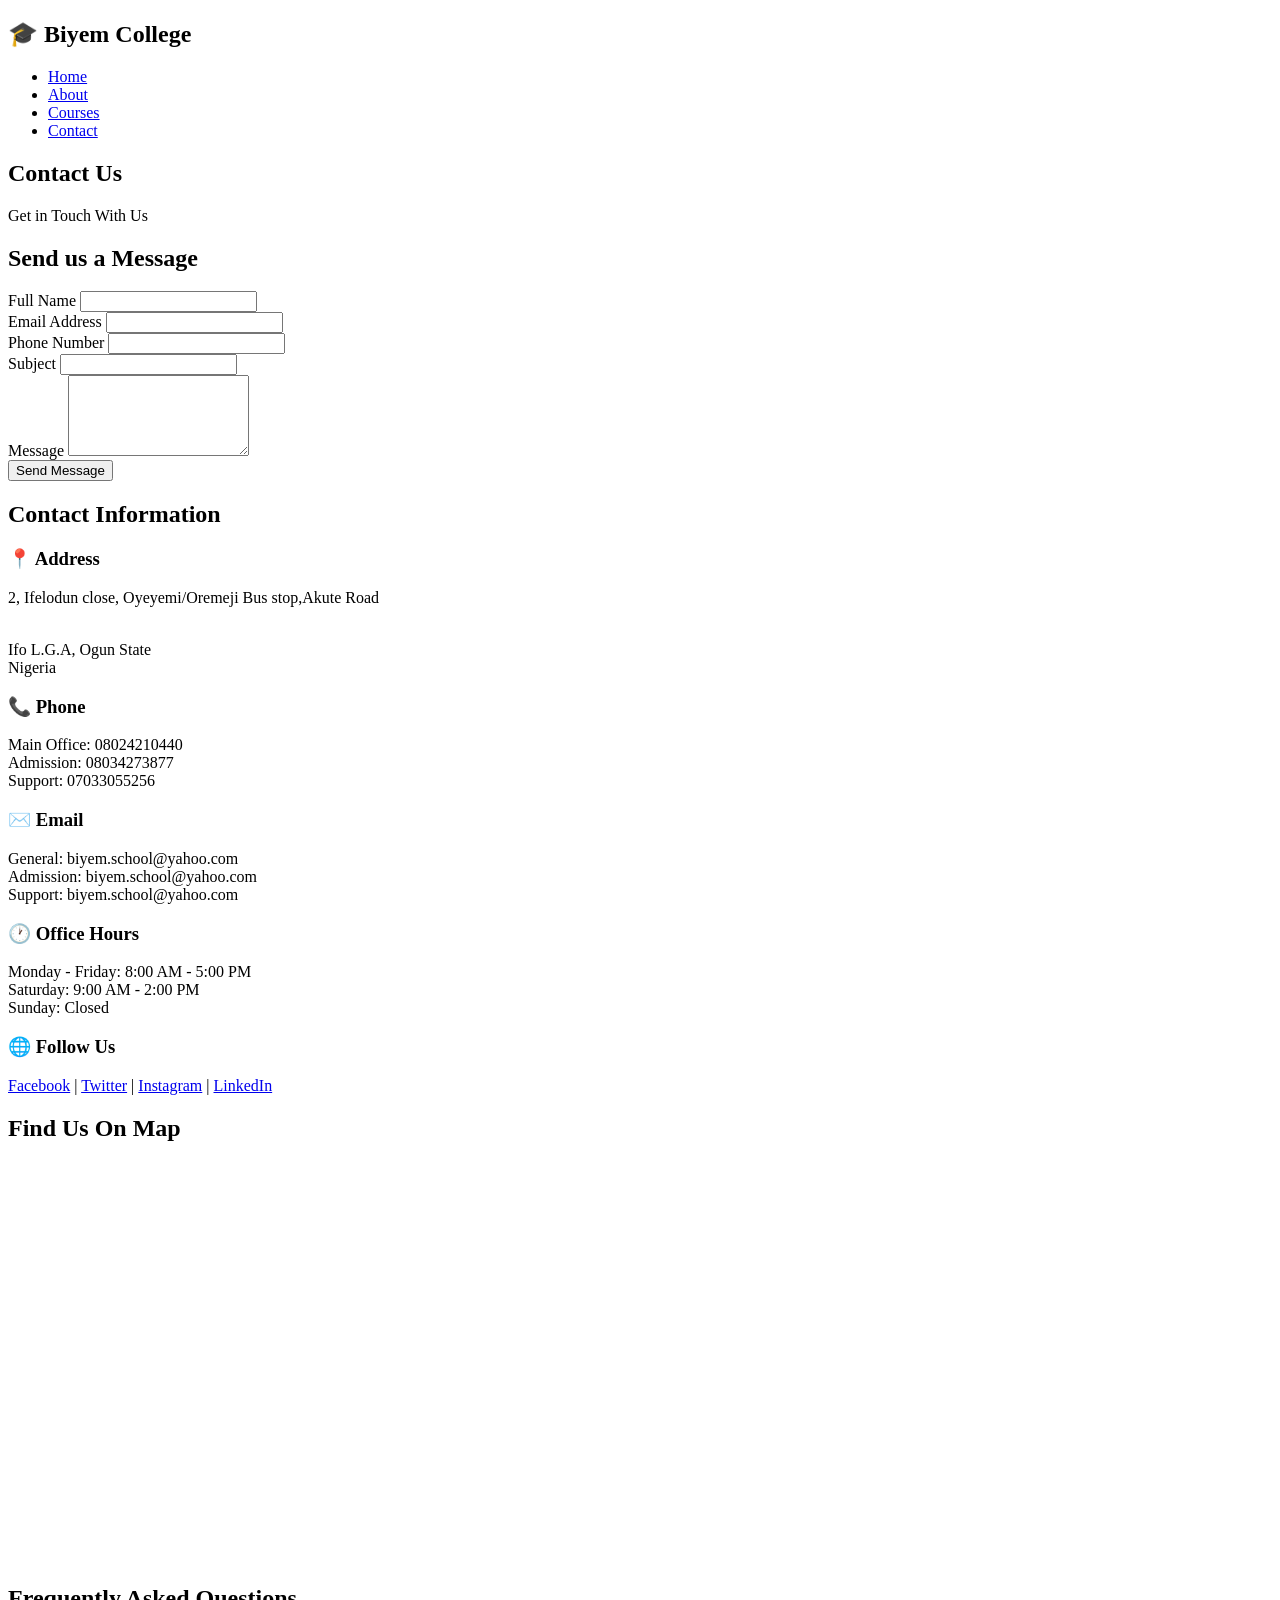
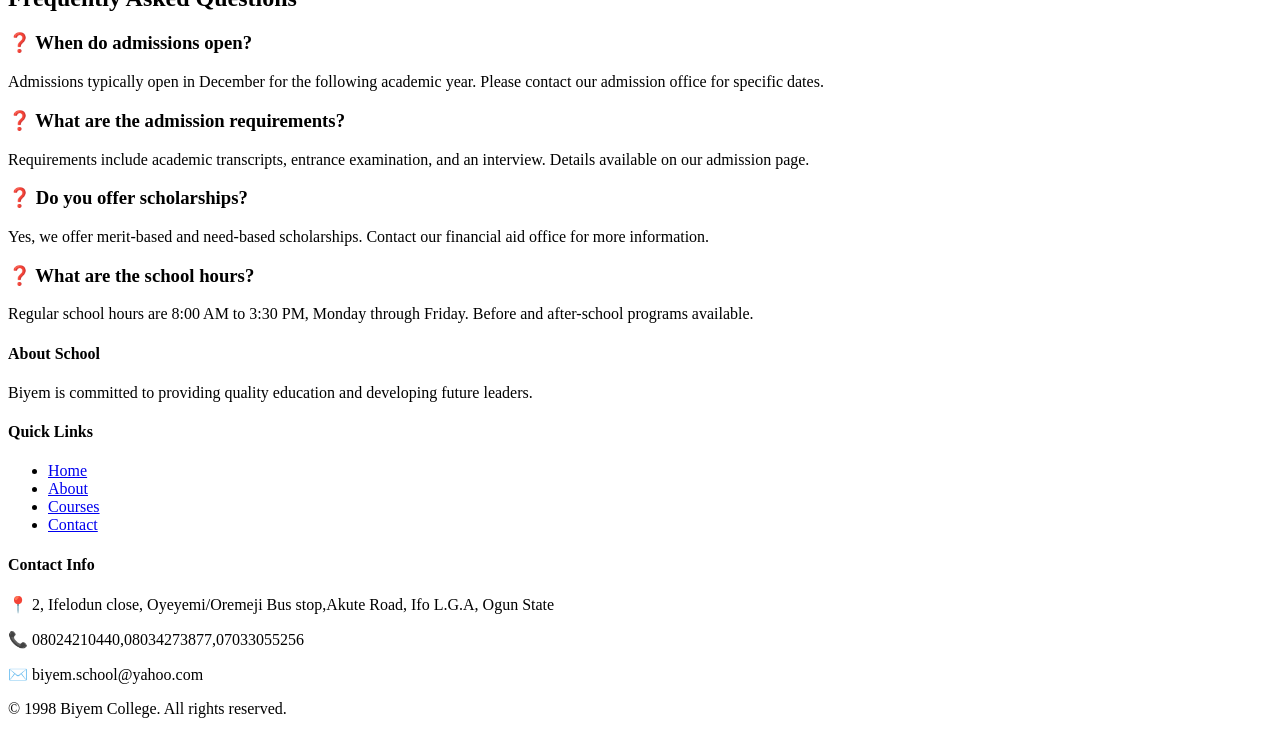
==== contact.html @ e294f1e1 "Add files via upload" ====
<!DOCTYPE html>
<html lang="en">
<head>
    <meta charset="UTF-8">
    <meta name="viewport" content="width=device-width, initial-scale=1.0">
    <title>Contact Us - Biyem College</title>
    <link rel="stylesheet" href="style.css">
</head>
<body>
    <!-- Navigation Bar -->
    <nav class="navbar">
        <div class="nav-container">
            <div class="logo">
                <h1>🎓 Biyem College</h1>
            </div>
            <ul class="nav-menu">
                <li><a href="index.html">Home</a></li>
                <li><a href="about.html">About</a></li>
                <li><a href="courses.html">Courses</a></li>
                <li><a href="contact.html" class="active">Contact</a></li>
            </ul>
        </div>
    </nav>

    <!-- Page Title -->
    <section class="page-title">
        <h1>Contact Us</h1>
        <p>Get in Touch With Us</p>
    </section>

    <!-- Contact Section -->
    <section class="contact-section">
        <div class="container">
            <div class="contact-grid">
                <!-- Contact Form -->
                <div class="contact-form">
                    <h2>Send us a Message</h2>
                    <form>
                        <div class="form-group">
                            <label for="name">Full Name</label>
                            <input type="text" id="name" name="name" required>
                        </div>

                        <div class="form-group">
                            <label for="email">Email Address</label>
                            <input type="email" id="email" name="email" required>
                        </div>

                        <div class="form-group">
                            <label for="phone">Phone Number</label>
                            <input type="tel" id="phone" name="phone">
                        </div>

                        <div class="form-group">
                            <label for="subject">Subject</label>
                            <input type="text" id="subject" name="subject" required>
                        </div>

                        <div class="form-group">
                            <label for="message">Message</label>
                            <textarea id="message" name="message" rows="5" required></textarea>
                        </div>

                        <button type="submit" class="btn btn-primary">Send Message</button>
                    </form>
                </div>

                <!-- Contact Information -->
                <div class="contact-info">
                    <h2>Contact Information</h2>
                    
                    <div class="info-item">
                        <h3>📍 Address</h3>
                        <p>2, Ifelodun close, Oyeyemi/Oremeji Bus stop,Akute Road</p><br>Ifo L.G.A, Ogun State<br>Nigeria</p>
                    </div>

                    <div class="info-item">
                        <h3>📞 Phone</h3>
                        <p>Main Office: 08024210440<br>Admission: 08034273877<br>Support: 07033055256</p>
                    </div>

                    <div class="info-item">
                        <h3>✉️ Email</h3>
                        <p>General: biyem.school@yahoo.com<br>Admission: biyem.school@yahoo.com<br>Support: biyem.school@yahoo.com</p>
                    </div>

                    <div class="info-item">
                        <h3>🕐 Office Hours</h3>
                        <p>Monday - Friday: 8:00 AM - 5:00 PM<br>Saturday: 9:00 AM - 2:00 PM<br>Sunday: Closed</p>
                    </div>

                    <div class="info-item">
                        <h3>🌐 Follow Us</h3>
                        <p>
                            <a href="#" class="social-link">Facebook</a> | 
                            <a href="#" class="social-link">Twitter</a> | 
                            <a href="#" class="social-link">Instagram</a> | 
                            <a href="#" class="social-link">LinkedIn</a>
                        </p>
                    </div>
                </div>
            </div>
        </div>
    </section>

    <!-- Map Section -->
    <section class="map-section">
        <div class="container">
            <h2>Find Us On Map</h2>
            <iframe src="https://www.google.com/maps/embed?pb=!1m18!1m12!1m3!1d3153.0183799999998!2d-122.40641!3d37.7749!2m3!1f0!2f0!3f0!3m2!1i1024!2i768!4f13.1!3m3!1m2!1s0x80858064c3c5f91f%3A0x123456789!2sEducation%20Street!5e0!3m2!1sen!2sus!4v1234567890" width="100%" height="400" style="border:0;" allowfullscreen="" loading="lazy" referrerpolicy="no-referrer-when-downgrade"></iframe>
        </div>
    </section>

    <!-- FAQ Section -->
    <section class="faq-section">
        <div class="container">
            <h2>Frequently Asked Questions</h2>
            <div class="faq-grid">
                <div class="faq-item">
                    <h3>❓ When do admissions open?</h3>
                    <p>Admissions typically open in December for the following academic year. Please contact our admission office for specific dates.</p>
                </div>
                <div class="faq-item">
                    <h3>❓ What are the admission requirements?</h3>
                    <p>Requirements include academic transcripts, entrance examination, and an interview. Details available on our admission page.</p>
                </div>
                <div class="faq-item">
                    <h3>❓ Do you offer scholarships?</h3>
                    <p>Yes, we offer merit-based and need-based scholarships. Contact our financial aid office for more information.</p>
                </div>
                <div class="faq-item">
                    <h3>❓ What are the school hours?</h3>
                    <p>Regular school hours are 8:00 AM to 3:30 PM, Monday through Friday. Before and after-school programs available.</p>
                </div>
            </div>
        </div>
    </section>

    <!-- Footer -->
    <footer class="footer">
        <div class="container">
            <div class="footer-content">
                <div class="footer-section">
                    <h4>About School</h4>
                    <p>Biyem is committed to providing quality education and developing future leaders.</p>
                </div>
                <div class="footer-section">
                    <h4>Quick Links</h4>
                    <ul>
                        <li><a href="index.html">Home</a></li>
                        <li><a href="about.html">About</a></li>
                        <li><a href="courses.html">Courses</a></li>
                        <li><a href="contact.html">Contact</a></li>
                    </ul>
                </div>
                <div class="footer-section">
                    <h4>Contact Info</h4>
                    <p>📍 2, Ifelodun close, Oyeyemi/Oremeji Bus stop,Akute Road, Ifo L.G.A, Ogun State</p>
                    <p>📞 08024210440,08034273877,07033055256</p>
                    <p>✉️ biyem.school@yahoo.com</p>
                </div>
            </div>
            <div class="footer-bottom">
                <p>&copy; 1998 Biyem College. All rights reserved.</p>
            </div>
        </div>
    </footer>
</body>
</html>
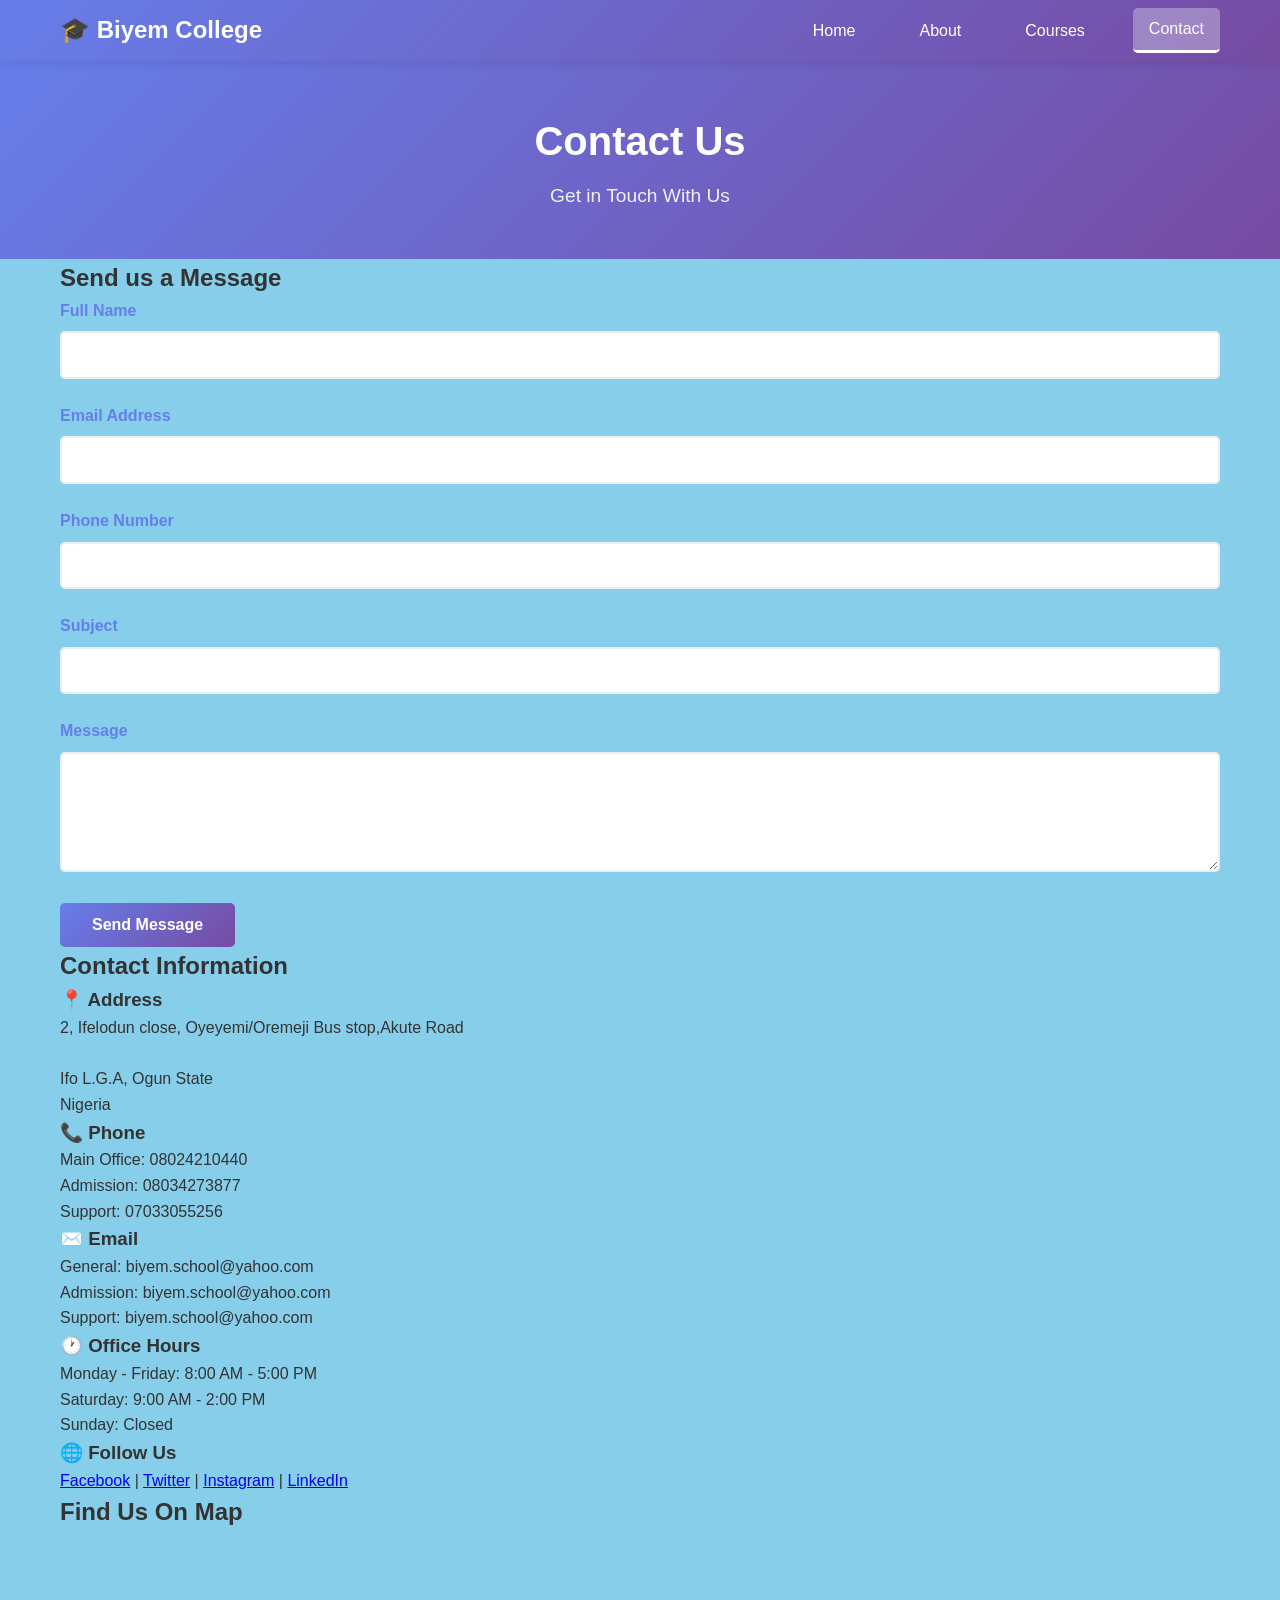
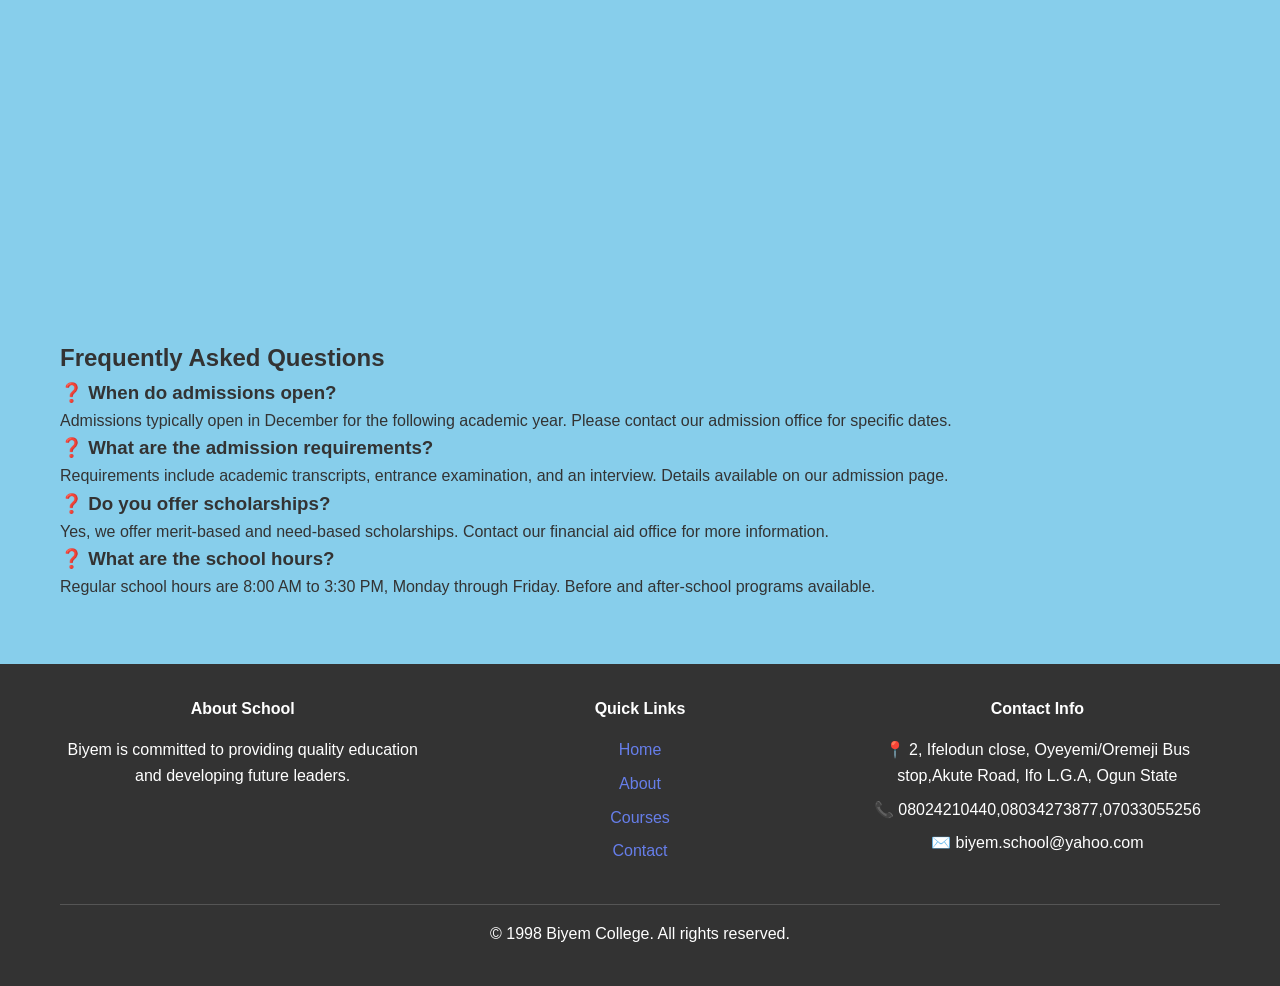
==== commit c888f9bd: "Update Google Maps embed for Biyem College Akute, Nigeria" ====
--- a/contact.html
+++ b/contact.html
@@ -1,169 +1,169 @@
-<!DOCTYPE html>
-<html lang="en">
-<head>
-    <meta charset="UTF-8">
-    <meta name="viewport" content="width=device-width, initial-scale=1.0">
-    <title>Contact Us - Biyem College</title>
-    <link rel="stylesheet" href="style.css">
-</head>
-<body>
-    <!-- Navigation Bar -->
-    <nav class="navbar">
-        <div class="nav-container">
-            <div class="logo">
-                <h1>🎓 Biyem College</h1>
-            </div>
-            <ul class="nav-menu">
-                <li><a href="index.html">Home</a></li>
-                <li><a href="about.html">About</a></li>
-                <li><a href="courses.html">Courses</a></li>
-                <li><a href="contact.html" class="active">Contact</a></li>
-            </ul>
-        </div>
-    </nav>
-
-    <!-- Page Title -->
-    <section class="page-title">
-        <h1>Contact Us</h1>
-        <p>Get in Touch With Us</p>
-    </section>
-
-    <!-- Contact Section -->
-    <section class="contact-section">
-        <div class="container">
-            <div class="contact-grid">
-                <!-- Contact Form -->
-                <div class="contact-form">
-                    <h2>Send us a Message</h2>
-                    <form>
-                        <div class="form-group">
-                            <label for="name">Full Name</label>
-                            <input type="text" id="name" name="name" required>
-                        </div>
-
-                        <div class="form-group">
-                            <label for="email">Email Address</label>
-                            <input type="email" id="email" name="email" required>
-                        </div>
-
-                        <div class="form-group">
-                            <label for="phone">Phone Number</label>
-                            <input type="tel" id="phone" name="phone">
-                        </div>
-
-                        <div class="form-group">
-                            <label for="subject">Subject</label>
-                            <input type="text" id="subject" name="subject" required>
-                        </div>
-
-                        <div class="form-group">
-                            <label for="message">Message</label>
-                            <textarea id="message" name="message" rows="5" required></textarea>
-                        </div>
-
-                        <button type="submit" class="btn btn-primary">Send Message</button>
-                    </form>
-                </div>
-
-                <!-- Contact Information -->
-                <div class="contact-info">
-                    <h2>Contact Information</h2>
-                    
-                    <div class="info-item">
-                        <h3>📍 Address</h3>
-                        <p>2, Ifelodun close, Oyeyemi/Oremeji Bus stop,Akute Road</p><br>Ifo L.G.A, Ogun State<br>Nigeria</p>
-                    </div>
-
-                    <div class="info-item">
-                        <h3>📞 Phone</h3>
-                        <p>Main Office: 08024210440<br>Admission: 08034273877<br>Support: 07033055256</p>
-                    </div>
-
-                    <div class="info-item">
-                        <h3>✉️ Email</h3>
-                        <p>General: biyem.school@yahoo.com<br>Admission: biyem.school@yahoo.com<br>Support: biyem.school@yahoo.com</p>
-                    </div>
-
-                    <div class="info-item">
-                        <h3>🕐 Office Hours</h3>
-                        <p>Monday - Friday: 8:00 AM - 5:00 PM<br>Saturday: 9:00 AM - 2:00 PM<br>Sunday: Closed</p>
-                    </div>
-
-                    <div class="info-item">
-                        <h3>🌐 Follow Us</h3>
-                        <p>
-                            <a href="#" class="social-link">Facebook</a> | 
-                            <a href="#" class="social-link">Twitter</a> | 
-                            <a href="#" class="social-link">Instagram</a> | 
-                            <a href="#" class="social-link">LinkedIn</a>
-                        </p>
-                    </div>
-                </div>
-            </div>
-        </div>
-    </section>
-
-    <!-- Map Section -->
-    <section class="map-section">
-        <div class="container">
-            <h2>Find Us On Map</h2>
-            <iframe src="https://www.google.com/maps/embed?pb=!1m18!1m12!1m3!1d3153.0183799999998!2d-122.40641!3d37.7749!2m3!1f0!2f0!3f0!3m2!1i1024!2i768!4f13.1!3m3!1m2!1s0x80858064c3c5f91f%3A0x123456789!2sEducation%20Street!5e0!3m2!1sen!2sus!4v1234567890" width="100%" height="400" style="border:0;" allowfullscreen="" loading="lazy" referrerpolicy="no-referrer-when-downgrade"></iframe>
-        </div>
-    </section>
-
-    <!-- FAQ Section -->
-    <section class="faq-section">
-        <div class="container">
-            <h2>Frequently Asked Questions</h2>
-            <div class="faq-grid">
-                <div class="faq-item">
-                    <h3>❓ When do admissions open?</h3>
-                    <p>Admissions typically open in December for the following academic year. Please contact our admission office for specific dates.</p>
-                </div>
-                <div class="faq-item">
-                    <h3>❓ What are the admission requirements?</h3>
-                    <p>Requirements include academic transcripts, entrance examination, and an interview. Details available on our admission page.</p>
-                </div>
-                <div class="faq-item">
-                    <h3>❓ Do you offer scholarships?</h3>
-                    <p>Yes, we offer merit-based and need-based scholarships. Contact our financial aid office for more information.</p>
-                </div>
-                <div class="faq-item">
-                    <h3>❓ What are the school hours?</h3>
-                    <p>Regular school hours are 8:00 AM to 3:30 PM, Monday through Friday. Before and after-school programs available.</p>
-                </div>
-            </div>
-        </div>
-    </section>
-
-    <!-- Footer -->
-    <footer class="footer">
-        <div class="container">
-            <div class="footer-content">
-                <div class="footer-section">
-                    <h4>About School</h4>
-                    <p>Biyem is committed to providing quality education and developing future leaders.</p>
-                </div>
-                <div class="footer-section">
-                    <h4>Quick Links</h4>
-                    <ul>
-                        <li><a href="index.html">Home</a></li>
-                        <li><a href="about.html">About</a></li>
-                        <li><a href="courses.html">Courses</a></li>
-                        <li><a href="contact.html">Contact</a></li>
-                    </ul>
-                </div>
-                <div class="footer-section">
-                    <h4>Contact Info</h4>
-                    <p>📍 2, Ifelodun close, Oyeyemi/Oremeji Bus stop,Akute Road, Ifo L.G.A, Ogun State</p>
-                    <p>📞 08024210440,08034273877,07033055256</p>
-                    <p>✉️ biyem.school@yahoo.com</p>
-                </div>
-            </div>
-            <div class="footer-bottom">
-                <p>&copy; 1998 Biyem College. All rights reserved.</p>
-            </div>
-        </div>
-    </footer>
-</body>
-</html>
+<!DOCTYPE html>
+<html lang="en">
+<head>
+    <meta charset="UTF-8">
+    <meta name="viewport" content="width=device-width, initial-scale=1.0">
+    <title>Contact Us - Biyem College</title>
+    <link rel="stylesheet" href="style.css">
+</head>
+<body>
+    <!-- Navigation Bar -->
+    <nav class="navbar">
+        <div class="nav-container">
+            <div class="logo">
+                <h1>🎓 Biyem College</h1>
+            </div>
+            <ul class="nav-menu">
+                <li><a href="index.html">Home</a></li>
+                <li><a href="about.html">About</a></li>
+                <li><a href="courses.html">Courses</a></li>
+                <li><a href="contact.html" class="active">Contact</a></li>
+            </ul>
+        </div>
+    </nav>
+
+    <!-- Page Title -->
+    <section class="page-title">
+        <h1>Contact Us</h1>
+        <p>Get in Touch With Us</p>
+    </section>
+
+    <!-- Contact Section -->
+    <section class="contact-section">
+        <div class="container">
+            <div class="contact-grid">
+                <!-- Contact Form -->
+                <div class="contact-form">
+                    <h2>Send us a Message</h2>
+                    <form>
+                        <div class="form-group">
+                            <label for="name">Full Name</label>
+                            <input type="text" id="name" name="name" required>
+                        </div>
+
+                        <div class="form-group">
+                            <label for="email">Email Address</label>
+                            <input type="email" id="email" name="email" required>
+                        </div>
+
+                        <div class="form-group">
+                            <label for="phone">Phone Number</label>
+                            <input type="tel" id="phone" name="phone">
+                        </div>
+
+                        <div class="form-group">
+                            <label for="subject">Subject</label>
+                            <input type="text" id="subject" name="subject" required>
+                        </div>
+
+                        <div class="form-group">
+                            <label for="message">Message</label>
+                            <textarea id="message" name="message" rows="5" required></textarea>
+                        </div>
+
+                        <button type="submit" class="btn btn-primary">Send Message</button>
+                    </form>
+                </div>
+
+                <!-- Contact Information -->
+                <div class="contact-info">
+                    <h2>Contact Information</h2>
+                    
+                    <div class="info-item">
+                        <h3>📍 Address</h3>
+                        <p>2, Ifelodun close, Oyeyemi/Oremeji Bus stop,Akute Road</p><br>Ifo L.G.A, Ogun State<br>Nigeria</p>
+                    </div>
+
+                    <div class="info-item">
+                        <h3>📞 Phone</h3>
+                        <p>Main Office: 08024210440<br>Admission: 08034273877<br>Support: 07033055256</p>
+                    </div>
+
+                    <div class="info-item">
+                        <h3>✉️ Email</h3>
+                        <p>General: biyem.school@yahoo.com<br>Admission: biyem.school@yahoo.com<br>Support: biyem.school@yahoo.com</p>
+                    </div>
+
+                    <div class="info-item">
+                        <h3>🕐 Office Hours</h3>
+                        <p>Monday - Friday: 8:00 AM - 5:00 PM<br>Saturday: 9:00 AM - 2:00 PM<br>Sunday: Closed</p>
+                    </div>
+
+                    <div class="info-item">
+                        <h3>🌐 Follow Us</h3>
+                        <p>
+                            <a href="#" class="social-link">Facebook</a> | 
+                            <a href="#" class="social-link">Twitter</a> | 
+                            <a href="#" class="social-link">Instagram</a> | 
+                            <a href="#" class="social-link">LinkedIn</a>
+                        </p>
+                    </div>
+                </div>
+            </div>
+        </div>
+    </section>
+
+    <!-- Map Section -->
+    <section class="map-section">
+        <div class="container">
+            <h2>Find Us On Map</h2>
+            <iframe src="https://www.google.com/maps/embed?pb=!1m18!1m12!1m3!1d3953.0532450826786!2d3.2734300000000003!3d6.547916!2m3!1f0!2f0!3f0!3m2!1i1024!2i768!4f13.1!3m3!1m2!1s0x103b9d1f1f1f1f1f%3A0x0!2sBiyem%20College%2C%20Akute%2C%20Ogun%20State%2C%20Nigeria!5e0!3m2!1sen!2sng!4v1689000000000" width="100%" height="400" style="border:0;" allowfullscreen="" loading="lazy" referrerpolicy="no-referrer-when-downgrade"></iframe>
+        </div>
+    </section>
+
+    <!-- FAQ Section -->
+    <section class="faq-section">
+        <div class="container">
+            <h2>Frequently Asked Questions</h2>
+            <div class="faq-grid">
+                <div class="faq-item">
+                    <h3>❓ When do admissions open?</h3>
+                    <p>Admissions typically open in December for the following academic year. Please contact our admission office for specific dates.</p>
+                </div>
+                <div class="faq-item">
+                    <h3>❓ What are the admission requirements?</h3>
+                    <p>Requirements include academic transcripts, entrance examination, and an interview. Details available on our admission page.</p>
+                </div>
+                <div class="faq-item">
+                    <h3>❓ Do you offer scholarships?</h3>
+                    <p>Yes, we offer merit-based and need-based scholarships. Contact our financial aid office for more information.</p>
+                </div>
+                <div class="faq-item">
+                    <h3>❓ What are the school hours?</h3>
+                    <p>Regular school hours are 8:00 AM to 3:30 PM, Monday through Friday. Before and after-school programs available.</p>
+                </div>
+            </div>
+        </div>
+    </section>
+
+    <!-- Footer -->
+    <footer class="footer">
+        <div class="container">
+            <div class="footer-content">
+                <div class="footer-section">
+                    <h4>About School</h4>
+                    <p>Biyem is committed to providing quality education and developing future leaders.</p>
+                </div>
+                <div class="footer-section">
+                    <h4>Quick Links</h4>
+                    <ul>
+                        <li><a href="index.html">Home</a></li>
+                        <li><a href="about.html">About</a></li>
+                        <li><a href="courses.html">Courses</a></li>
+                        <li><a href="contact.html">Contact</a></li>
+                    </ul>
+                </div>
+                <div class="footer-section">
+                    <h4>Contact Info</h4>
+                    <p>📍 2, Ifelodun close, Oyeyemi/Oremeji Bus stop,Akute Road, Ifo L.G.A, Ogun State</p>
+                    <p>📞 08024210440,08034273877,07033055256</p>
+                    <p>✉️ biyem.school@yahoo.com</p>
+                </div>
+            </div>
+            <div class="footer-bottom">
+                <p>&copy; 1998 Biyem College. All rights reserved.</p>
+            </div>
+        </div>
+    </footer>
+</body>
+</html>
--- a/style.css
+++ b/style.css
@@ -0,0 +1,716 @@
+* {
+    margin: 0;
+    padding: 0;
+    box-sizing: border-box;
+}
+
+body {
+    font-family: 'Segoe UI', Tahoma, Geneva, Verdana, sans-serif;
+    line-height: 1.6;
+    color: #333;
+    background-color: #87CEEB;
+}
+
+/* Navigation Bar */
+.navbar {
+    background: linear-gradient(135deg, #667eea 0%, #764ba2 100%);
+    padding: 0.5rem 0;
+    position: sticky;
+    top: 0;
+    z-index: 100;
+    box-shadow: 0 2px 10px rgba(0,0,0,0.1);
+}
+
+.nav-container {
+    max-width: 1200px;
+    margin: 0 auto;
+    padding: 0 20px;
+    display: flex;
+    justify-content: space-between;
+    align-items: center;
+}
+
+.logo {
+    font-size: 1.5rem;
+    font-weight: bold;
+    color: white;
+    text-decoration: none;
+    display: flex;
+    align-items: center;
+}
+
+.logo h1 {
+    margin: 0;
+    font-size: 1.5rem;
+    color: white;
+}
+
+.nav-menu {
+    list-style: none;
+    display: flex;
+    gap: 2rem;
+    align-items: center;
+}
+
+.nav-menu li {
+    position: relative;
+}
+
+.nav-menu a {
+    color: white;
+    text-decoration: none;
+    font-weight: 500;
+    transition: all 0.3s ease;
+    padding: 0.5rem 1rem;
+    border-radius: 5px;
+    display: block;
+}
+
+.nav-menu a:hover {
+    background-color: rgba(255, 255, 255, 0.2);
+    transform: translateY(-2px);
+}
+
+.nav-menu a.active {
+    background-color: rgba(255, 255, 255, 0.3);
+    border-bottom: 3px solid white;
+}
+
+/* Header & Navigation (legacy styles) */
+header {
+    background: linear-gradient(135deg, #667eea 0%, #764ba2 100%);
+    color: white;
+    padding: 1rem 0;
+    position: sticky;
+    top: 0;
+    z-index: 100;
+    box-shadow: 0 2px 10px rgba(0,0,0,0.1);
+}
+
+header .container {
+    max-width: 1200px;
+    margin: 0 auto;
+    padding: 0 20px;
+    display: flex;
+    justify-content: space-between;
+    align-items: center;
+}
+
+.logo {
+    font-size: 1.8rem;
+    font-weight: bold;
+    text-decoration: none;
+    color: #000080;
+}
+
+nav ul {
+    list-style: none;
+    display: flex;
+    gap: 2rem;
+}
+
+nav a {
+    color: #000000;
+    text-decoration: none;
+    transition: opacity 0.3s;
+    font-weight: 500;
+}
+
+nav a:hover {
+    opacity: 0.8;
+    text-decoration: underline;
+}
+
+/* Container */
+.container {
+    max-width: 1200px;
+    margin: 0 auto;
+    padding: 0 20px;
+}
+
+/* Hero Section */
+.hero {
+    background: linear-gradient(135deg, #667eea 0%, #764ba2 100%);
+    color: white;
+    padding: 5rem 0;
+    text-align: center;
+    margin-bottom: 3rem;
+}
+
+.hero-content h2 {
+    font-size: 3rem;
+    margin-bottom: 1rem;
+    animation: slideInDown 0.8s ease;
+}
+
+.hero-content p {
+    font-size: 1.2rem;
+    margin-bottom: 2rem;
+    animation: slideInUp 0.8s ease;
+}
+
+.hero button {
+    background: white;
+    color: #667eea;
+    padding: 0.8rem 2rem;
+    border: none;
+    border-radius: 5px;
+    font-size: 1rem;
+    cursor: pointer;
+    font-weight: bold;
+    transition: transform 0.3s, box-shadow 0.3s;
+}
+
+.hero button:hover {
+    transform: translateY(-2px);
+    box-shadow: 0 5px 15px rgba(0,0,0,0.2);
+}
+
+/* Animations */
+@keyframes slideInDown {
+    from {
+        opacity: 0;
+        transform: translateY(-30px);
+    }
+    to {
+        opacity: 1;
+        transform: translateY(0);
+    }
+}
+
+@keyframes slideInUp {
+    from {
+        opacity: 0;
+        transform: translateY(30px);
+    }
+    to {
+        opacity: 1;
+        transform: translateY(0);
+    }
+}
+
+/* Features Section */
+.features {
+    margin-bottom: 4rem;
+}
+
+.features h2 {
+    text-align: center;
+    font-size: 2.5rem;
+    margin-bottom: 3rem;
+    color: #667eea;
+}
+
+.features-grid {
+    display: grid;
+    grid-template-columns: repeat(auto-fit, minmax(250px, 1fr));
+    gap: 2rem;
+    margin-bottom: 3rem;
+}
+
+.feature-card {
+    background: white;
+    border-radius: 10px;
+    padding: 2rem;
+    box-shadow: 0 4px 15px rgba(0,0,0,0.1);
+    transition: transform 0.3s, box-shadow 0.3s;
+    text-align: center;
+}
+
+.feature-card:hover {
+    transform: translateY(-10px);
+    box-shadow: 0 8px 25px rgba(0,0,0,0.15);
+}
+
+.feature-icon {
+    font-size: 3rem;
+    margin-bottom: 1rem;
+}
+
+.feature-card h3 {
+    color: #667eea;
+    margin-bottom: 1rem;
+    font-size: 1.5rem;
+}
+
+.feature-card p {
+    color: #666;
+    line-height: 1.8;
+}
+
+/* Stats Section */
+.stats {
+    background: white;
+    padding: 3rem 0;
+    margin-bottom: 3rem;
+}
+
+.stats .container {
+    display: grid;
+    grid-template-columns: repeat(auto-fit, minmax(200px, 1fr));
+    gap: 2rem;
+}
+
+.stat-item {
+    text-align: center;
+    padding: 2rem;
+}
+
+.stat-item h3 {
+    font-size: 2.5rem;
+    color: #667eea;
+    margin-bottom: 0.5rem;
+}
+
+.stat-item p {
+    color: #666;
+    font-size: 1.1rem;
+}
+
+/* Testimonials Section */
+.testimonials {
+    background: #f9f9f9;
+    padding: 3rem 0;
+    margin-bottom: 3rem;
+}
+
+.testimonials h2 {
+    text-align: center;
+    font-size: 2.5rem;
+    margin-bottom: 3rem;
+    color: #667eea;
+}
+
+.testimonials-grid {
+    display: grid;
+    grid-template-columns: repeat(auto-fit, minmax(300px, 1fr));
+    gap: 2rem;
+}
+
+.testimonial-card {
+    background: white;
+    border-radius: 10px;
+    padding: 2rem;
+    box-shadow: 0 4px 15px rgba(0,0,0,0.1);
+    border-left: 5px solid #667eea;
+}
+
+.testimonial-card p {
+    font-style: italic;
+    color: #666;
+    margin-bottom: 1rem;
+}
+
+.testimonial-card h4 {
+    color: #667eea;
+    font-weight: bold;
+}
+
+/* Cards Section */
+.section {
+    margin-bottom: 4rem;
+}
+
+.section h2 {
+    text-align: center;
+    font-size: 2.5rem;
+    margin-bottom: 3rem;
+    color: #667eea;
+}
+
+.cards-grid {
+    display: grid;
+    grid-template-columns: repeat(auto-fit, minmax(280px, 1fr));
+    gap: 2rem;
+    margin-bottom: 3rem;
+}
+
+.card {
+    background: white;
+    border-radius: 10px;
+    overflow: hidden;
+    box-shadow: 0 4px 15px rgba(0,0,0,0.1);
+    transition: transform 0.3s, box-shadow 0.3s;
+}
+
+.card:hover {
+    transform: translateY(-10px);
+    box-shadow: 0 8px 25px rgba(0,0,0,0.15);
+}
+
+.card-header {
+    background: linear-gradient(135deg, #667eea 0%, #764ba2 100%);
+    color: white;
+    padding: 2rem;
+    text-align: center;
+    font-size: 3rem;
+}
+
+.card-body {
+    padding: 2rem;
+}
+
+.card h3 {
+    color: #667eea;
+    margin-bottom: 1rem;
+    font-size: 1.5rem;
+}
+
+.card p {
+    color: #666;
+    line-height: 1.8;
+}
+
+/* Students/Data Table */
+.data-table {
+    background: white;
+    border-radius: 10px;
+    overflow: hidden;
+    box-shadow: 0 4px 15px rgba(0,0,0,0.1);
+    margin-bottom: 3rem;
+}
+
+table {
+    width: 100%;
+    border-collapse: collapse;
+}
+
+table thead {
+    background: #667eea;
+    color: white;
+}
+
+table th, table td {
+    padding: 1rem;
+    text-align: left;
+    border-bottom: 1px solid #eee;
+}
+
+table tbody tr:hover {
+    background: #f8f8f8;
+}
+
+table tbody tr:nth-child(even) {
+    background: #f9f9f9;
+}
+
+/* Form Section */
+.form-section {
+    background: white;
+    padding: 2rem;
+    border-radius: 10px;
+    box-shadow: 0 4px 15px rgba(0,0,0,0.1);
+    max-width: 600px;
+    margin: 0 auto 3rem;
+}
+
+.form-group {
+    margin-bottom: 1.5rem;
+}
+
+label {
+    display: block;
+    margin-bottom: 0.5rem;
+    color: #667eea;
+    font-weight: bold;
+}
+
+input, select, textarea {
+    width: 100%;
+    padding: 0.8rem;
+    border: 2px solid #eee;
+    border-radius: 5px;
+    font-size: 1rem;
+    transition: border-color 0.3s;
+    font-family: 'Segoe UI', Tahoma, Geneva, Verdana, sans-serif;
+}
+
+input:focus, select:focus, textarea:focus {
+    outline: none;
+    border-color: #667eea;
+    box-shadow: 0 0 5px rgba(102, 126, 234, 0.3);
+}
+
+.btn-submit {
+    background: linear-gradient(135deg, #667eea 0%, #764ba2 100%);
+    color: white;
+    padding: 0.8rem 2rem;
+    border: none;
+    border-radius: 5px;
+    font-size: 1rem;
+    cursor: pointer;
+    font-weight: bold;
+    transition: transform 0.3s, box-shadow 0.3s;
+    width: 100%;
+}
+
+.btn-submit:hover {
+    transform: translateY(-2px);
+    box-shadow: 0 5px 15px rgba(0,0,0,0.2);
+}
+
+.btn {
+    padding: 0.8rem 2rem;
+    border: none;
+    border-radius: 5px;
+    font-size: 1rem;
+    cursor: pointer;
+    font-weight: bold;
+    transition: transform 0.3s, box-shadow 0.3s;
+}
+
+.btn-primary {
+    background: linear-gradient(135deg, #667eea 0%, #764ba2 100%);
+    color: white;
+}
+
+.btn-secondary {
+    background: white;
+    color: #667eea;
+    border: 2px solid #667eea;
+}
+
+.btn:hover {
+    transform: translateY(-2px);
+    box-shadow: 0 5px 15px rgba(0,0,0,0.2);
+}
+
+/* Stats Section */
+.stats-grid {
+    display: grid;
+    grid-template-columns: repeat(auto-fit, minmax(200px, 1fr));
+    gap: 2rem;
+    margin-bottom: 3rem;
+}
+
+.stat-box {
+    background: white;
+    padding: 2rem;
+    border-radius: 10px;
+    box-shadow: 0 4px 15px rgba(0,0,0,0.1);
+    text-align: center;
+    border-left: 5px solid #667eea;
+}
+
+.stat-number {
+    font-size: 2.5rem;
+    font-weight: bold;
+    color: #667eea;
+    margin-bottom: 0.5rem;
+}
+
+.stat-label {
+    color: #666;
+    font-size: 0.9rem;
+}
+
+/* Footer */
+footer {
+    background: #333;
+    color: white;
+    text-align: center;
+    padding: 2rem 0;
+    margin-top: 4rem;
+}
+
+footer p {
+    margin-bottom: 0.5rem;
+}
+
+footer a {
+    color: #667eea;
+    text-decoration: none;
+}
+
+footer a:hover {
+    text-decoration: underline;
+}
+
+.footer-content {
+    display: grid;
+    grid-template-columns: repeat(auto-fit, minmax(250px, 1fr));
+    gap: 2rem;
+    margin-bottom: 2rem;
+}
+
+.footer-section h4 {
+    color: white;
+    margin-bottom: 1rem;
+}
+
+.footer-section ul {
+    list-style: none;
+}
+
+.footer-section ul li {
+    margin-bottom: 0.5rem;
+}
+
+.footer-bottom {
+    border-top: 1px solid #555;
+    padding-top: 1rem;
+}
+
+/* Breadcrumb */
+.breadcrumb {
+    background: #f9f9f9;
+    padding: 1rem 0;
+    border-bottom: 1px solid #eee;
+    margin-bottom: 2rem;
+}
+
+.breadcrumb a {
+    color: #667eea;
+    text-decoration: none;
+    margin: 0 0.5rem;
+}
+
+.breadcrumb a:hover {
+    text-decoration: underline;
+}
+
+/* Two Column Layout */
+.two-column {
+    display: grid;
+    grid-template-columns: 1fr 1fr;
+    gap: 2rem;
+    margin-bottom: 3rem;
+}
+
+.left-column, .right-column {
+    background: white;
+    padding: 2rem;
+    border-radius: 10px;
+    box-shadow: 0 4px 15px rgba(0,0,0,0.1);
+}
+
+.left-column h3, .right-column h3 {
+    color: #667eea;
+    margin-bottom: 1rem;
+    font-size: 1.5rem;
+}
+
+.left-column p, .right-column p {
+    color: #666;
+    line-height: 1.8;
+    margin-bottom: 1rem;
+}
+
+/* Course Cards */
+.course-card {
+    background: white;
+    border-radius: 10px;
+    overflow: hidden;
+    box-shadow: 0 4px 15px rgba(0,0,0,0.1);
+    transition: transform 0.3s, box-shadow 0.3s;
+    margin-bottom: 2rem;
+}
+
+.course-card:hover {
+    transform: translateY(-5px);
+    box-shadow: 0 8px 25px rgba(0,0,0,0.15);
+}
+
+.course-header {
+    background: linear-gradient(135deg, #667eea 0%, #764ba2 100%);
+    color: white;
+    padding: 1.5rem;
+}
+
+.course-header h3 {
+    margin: 0;
+    font-size: 1.3rem;
+}
+
+.course-body {
+    padding: 1.5rem;
+}
+
+.course-meta {
+    display: flex;
+    justify-content: space-between;
+    margin: 1rem 0;
+    color: #666;
+    font-size: 0.9rem;
+}
+
+/* Page Title */
+.page-title {
+    background: linear-gradient(135deg, #667eea 0%, #764ba2 100%);
+    color: white;
+    padding: 3rem 0;
+    text-align: center;
+}
+
+.page-title h1 {
+    font-size: 2.5rem;
+    margin-bottom: 0.5rem;
+}
+
+.page-title p {
+    font-size: 1.2rem;
+    opacity: 0.9;
+}
+
+/* Responsive */
+@media (max-width: 768px) {
+    .nav-menu {
+        gap: 1rem;
+        font-size: 0.9rem;
+        flex-wrap: wrap;
+    }
+
+    .hero-content h2 {
+        font-size: 2rem;
+    }
+
+    .section h2 {
+        font-size: 1.8rem;
+    }
+
+    table {
+        font-size: 0.9rem;
+    }
+
+    table th, table td {
+        padding: 0.7rem;
+    }
+
+    .two-column {
+        grid-template-columns: 1fr;
+    }
+
+    .cards-grid {
+        grid-template-columns: 1fr;
+    }
+
+    .nav-container {
+        flex-direction: column;
+        gap: 1rem;
+    }
+
+    .nav-menu {
+        flex-direction: column;
+        gap: 0.5rem;
+        width: 100%;
+    }
+
+    .nav-menu li {
+        width: 100%;
+    }
+
+    .nav-menu a {
+        width: 100%;
+        text-align: center;
+    }
+
+    header .container {
+        flex-direction: column;
+        gap: 1rem;
+    }
+
+    nav ul {
+        flex-direction: column;
+        gap: 0.5rem;
+    }
+}
